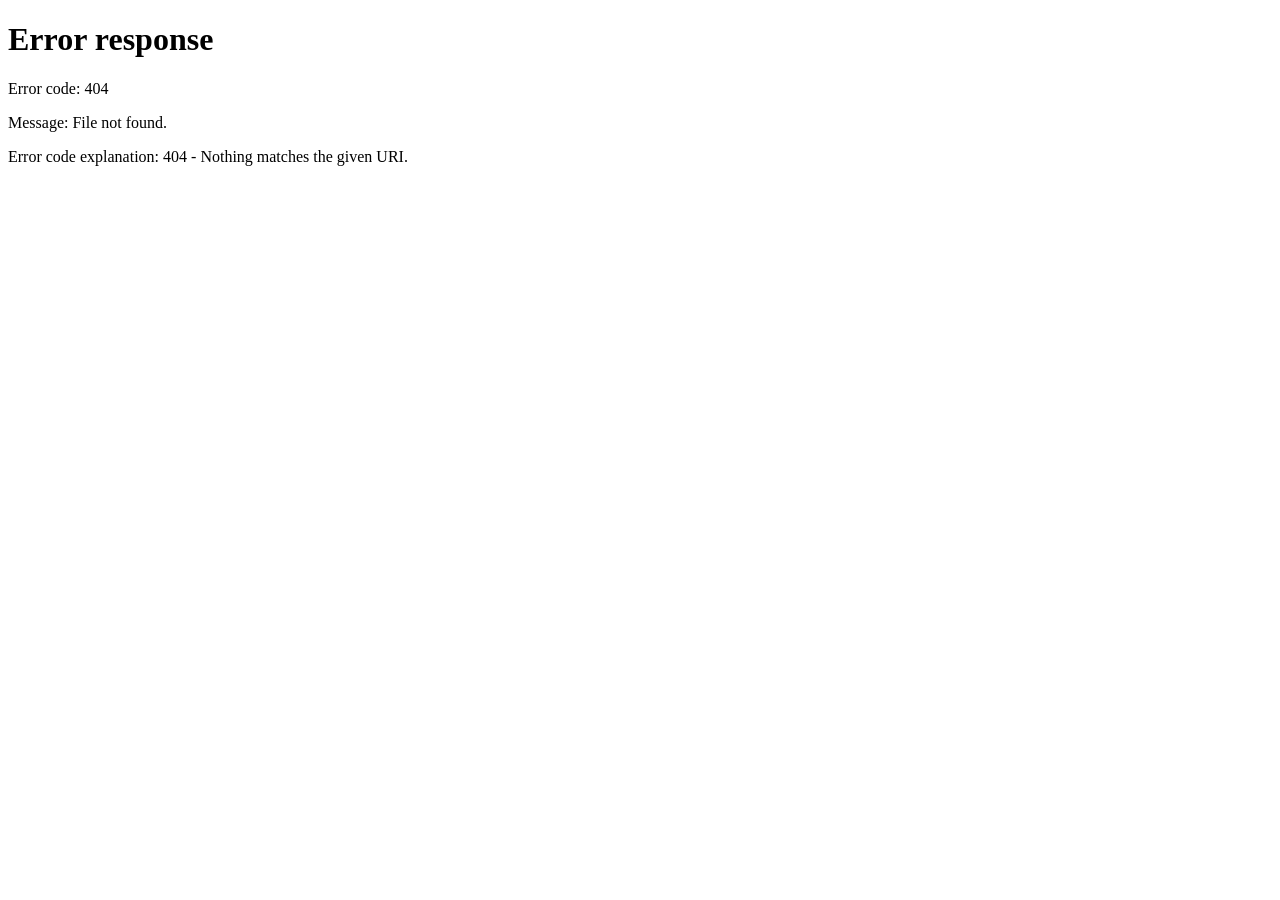
==== home.html @ d36d2fae "Add files via upload" ====
<!DOCTYPE html>
<html lang="en">
<head>
    <meta charset="UTF-8">
    <meta name="viewport" content="width=device-width, initial-scale=1.0">
    <title>Lively & Modern Web Space</title>
    <link rel="stylesheet" href="style.css">
</head>
<body>

    <header>
        <nav class="navbar">
            <div class="logo">AI Smart<span> Systems</span></div>
            <ul class="nav-links">
                <li><a href="#home">Home</a></li>
                <li><a href="#features">Features</a></li>
                <li><a href="#shop">Shop Glasses</a></li> 
                <li><a href="#contact">Contact</a></li>
                <li><a href="#" class="auth-btn" onclick="handleLogout(event)" style="background-color: #d32f2f;">Logout</a></li>
            </ul>
        </nav>
    </header>
    
    <section id="home" class="hero">
        <div class="hero-content">
            <h1>Innovating for a Better <span class="highlight">Tomorrow</span></h1>
            <p>Using data analytics, artificial intelligence, and smart technologies to solve real-world challenges.</p>
            <button class="cta-btn" onclick="celebrate()">Explore Our Work</button>
        </div>
    </section>

    <section id="features" class="features">
        <h2>What We Focus On</h2>
        <div class="grid">
            <div class="card">
                <h3>Artificial Intelligence</h3>
                <p>Building intelligent automation and real-time assistive systems to empower communities.</p>
            </div>
            <div class="card">
                <h3>Data Analytics</h3>
                <p>Transforming complex information into actionable data driven insights.</p>
            </div>
            <div class="card">
                <h3>Smart Systems</h3>
                <p>Developing hardware and software integrations for impactful technology solutions.</p>
            </div>
        </div>
    </section>

    <section id="shop" class="shop-section">
        <h2>Experience the Future</h2>
        <p class="section-subtitle">Get your hands on our flagship Smart Glasses today.</p>
        
        <div class="product-container">
            <div class="product-card">
                <div class="product-badge">Best Seller</div>
                <img src="https://images.unsplash.com/photo-1572635196237-14b3f281503f?auto=format&fit=crop&w=500&q=80" alt="Smart Glasses" class="product-image">
                <div class="product-details">
                    <h3>Munyeks Pro AI Smart Glasses For Visually Impaired</h3>
                    <p class="product-description">Heads-up AR display, real-time AI translation, and built-in voice command assistant. Sleek, lightweight, and powerful.</p>
                    <div class="product-price">
                        <span class="price" id="basePrice" data-price="150.00">$150.00</span>
                    </div>
                    <button class="buy-btn" onclick="openCheckout()">Purchase Now</button>
                </div>
            </div>
        </div>
    </section>

    <div id="checkoutModal" class="modal">
        <div class="modal-content">
            <span class="close-btn" onclick="closeCheckout()">&times;</span>
            <h2>Complete Your Purchase</h2>
            <p class="payment-instruction">Please send your mobile payment to M-Pesa: <strong>0729370661</strong></p>
            
            <form id="checkoutForm" onsubmit="handleCheckoutSubmit(event)">
                <label for="quantity">Number of Items:</label>
                <input type="number" id="quantity" min="1" value="1" oninput="calculateTotal()" required>

                <label for="color">Choose Color:</label>
                <select id="color" required>
                    <option value="Matte Black">Matte Black</option>
                    <option value="Cyber Silver">Cyber Silver</option>
                    <option value="Future White">Future White</option>
                </select>

                <label for="location">Current Delivery Location:</label>
                <input type="text" id="location" placeholder="Street, City, Postal Code" required>

                <label for="M-pesaCode">M-Pesa Confirmation Code:</label>
                <input type="text" id="M-pesaCode" placeholder="Confirmation Code" required style="text-transform: uppercase;">

                <label for="totalAmount">Total Amount (USD):</label>
                <input type="text" id="totalAmount" value="$150.00" readonly>

                <button type="submit" class="submit-btn">Confirm Payment & Order</button>
            </form>
        </div>
    </div>

    <section id="contact" class="contact">
        <h2>Get In Touch</h2>
        <p>Have an initiative, idea, or project you'd like to collaborate on? Let's connect.</p>
        <form id="contactForm" onsubmit="handleFormSubmit(event)">
            <input type="text" placeholder="Your Name" required>
            <input type="email" placeholder="Your Email" required>
            <textarea placeholder="Your Message" rows="5" required></textarea>
            <button type="submit" class="submit-btn">Send Message</button>
        </form>
    </section>

    <footer>
        <p>&copy; 2026 Innovation Hub. All Rights Reserved.</p>
    </footer>

    <script src="script.js"></script>
</body>
</html>
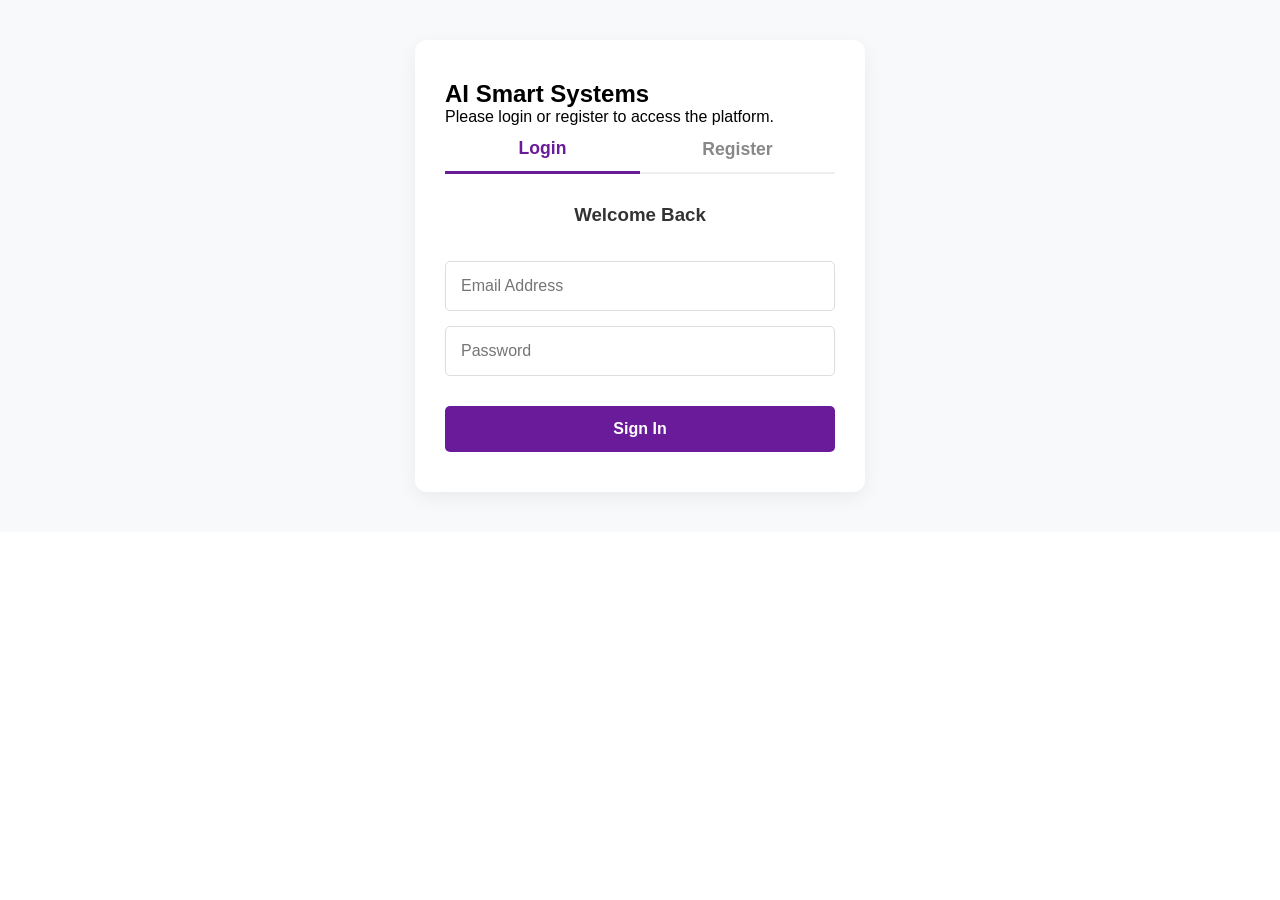
==== commit 66ac8701: "Update home.html" ====
--- a/home.html
+++ b/home.html
@@ -3,7 +3,7 @@
 <head>
     <meta charset="UTF-8">
     <meta name="viewport" content="width=device-width, initial-scale=1.0">
-    <title>Lively & Modern Web Space</title>
+    <title>Munyeks AI Smart Systems</title>
     <link rel="stylesheet" href="style.css">
 </head>
 <body>
@@ -115,4 +115,4 @@
 
     <script src="script.js"></script>
 </body>
-</html>+</html>
--- a/style.css
+++ b/style.css
@@ -0,0 +1,421 @@
+/* Global Reset & Smooth Scroll */
+* {
+    margin: 0;
+    padding: 0;
+    box-sizing: border-box;
+    font-family: 'Segoe UI', Tahoma, Geneva, Verdana, sans-serif;
+}
+html {
+    scroll-behavior: smooth;
+}
+
+/* Dynamic Colors */
+:root {
+    --primary-color: #6a1b9a; /* Deep Purple */
+    --accent-color: #ff9100;  /* Vibrant Orange */
+    --bg-light: #f8f9fa;
+    --text-dark: #333;
+}
+
+/* Header & Navbar */
+header {
+    background-color: #ffffff;
+    box-shadow: 0 4px 6px rgba(0,0,0,0.05);
+    position: sticky;
+    top: 0;
+    z-index: 1000;
+}
+.navbar {
+    display: flex;
+    justify-content: space-between;
+    align-items: center;
+    max-width: 1200px;
+    margin: 0 auto;
+    padding: 20px;
+}
+.logo {
+    font-size: 24px;
+    font-weight: bold;
+    color: var(--text-dark);
+}
+.logo span {
+    color: var(--primary-color);
+}
+.nav-links {
+    list-style: none;
+    display: flex;
+    align-items: center; /* Keeps button aligned with links */
+    gap: 20px;
+}
+.nav-links a {
+    text-decoration: none;
+    color: var(--text-dark);
+    font-weight: 600;
+    transition: color 0.3s;
+}
+.nav-links a:hover {
+    color: var(--primary-color);
+}
+
+/* Special styling for Navbar Auth Button */
+.auth-btn {
+    background-color: var(--primary-color);
+    color: white !important; /* Forces text to stay white */
+    padding: 8px 18px;
+    border-radius: 20px;
+    transition: background-color 0.3s, transform 0.2s !important;
+}
+.auth-btn:hover {
+    background-color: #4a148c;
+    transform: translateY(-2px);
+}
+
+/* Hero Section with Vibrant Background */
+.hero {
+    background: linear-gradient(135deg, #6a1b9a 0%, #a83279 100%);
+    color: white;
+    height: 80vh;
+    display: flex;
+    align-items: center;
+    justify-content: center;
+    text-align: center;
+    padding: 20px;
+}
+.hero-content h1 {
+    font-size: 3rem;
+    margin-bottom: 20px;
+}
+.highlight {
+    color: var(--accent-color);
+}
+.hero-content p {
+    font-size: 1.2rem;
+    max-width: 600px;
+    margin: 0 auto 30px;
+    opacity: 0.9;
+}
+.cta-btn {
+    background-color: var(--accent-color);
+    color: white;
+    border: none;
+    padding: 12px 30px;
+    font-size: 1.1rem;
+    font-weight: bold;
+    border-radius: 25px;
+    cursor: pointer;
+    transition: transform 0.2s, background-color 0.3s;
+}
+.cta-btn:hover {
+    transform: scale(1.05);
+    background-color: #e68200;
+}
+
+/* Features Grid with Animation on Hover */
+.features {
+    padding: 80px 20px;
+    background-color: var(--bg-light);
+    text-align: center;
+}
+.features h2 {
+    margin-bottom: 40px;
+    font-size: 2.2rem;
+}
+.grid {
+    display: grid;
+    grid-template-columns: repeat(auto-fit, minmax(300px, 1fr));
+    gap: 30px;
+    max-width: 1200px;
+    margin: 0 auto;
+}
+.card {
+    background: white;
+    padding: 40px 20px;
+    border-radius: 10px;
+    box-shadow: 0 4px 15px rgba(0,0,0,0.05);
+    transition: transform 0.3s, box-shadow 0.3s;
+}
+.card:hover {
+    transform: translateY(-10px);
+    box-shadow: 0 10px 25px rgba(106, 27, 154, 0.15);
+}
+.card h3 {
+    color: var(--primary-color);
+    margin-bottom: 15px;
+}
+
+/* Shop Section Styling */
+.shop-section {
+    padding: 80px 20px;
+    background-color: #ffffff;
+    text-align: center;
+}
+.shop-section h2 {
+    font-size: 2.2rem;
+    margin-bottom: 10px;
+}
+.section-subtitle {
+    color: #666;
+    margin-bottom: 40px;
+}
+.product-container {
+    display: flex;
+    justify-content: center;
+    max-width: 1200px;
+    margin: 0 auto;
+}
+.product-card {
+    background: white;
+    max-width: 450px;
+    border-radius: 15px;
+    overflow: hidden; /* Ensures image corners match card radius */
+    box-shadow: 0 8px 25px rgba(0,0,0,0.08);
+    position: relative;
+    transition: transform 0.3s;
+}
+.product-card:hover {
+    transform: translateY(-5px);
+}
+.product-badge {
+    position: absolute;
+    top: 15px;
+    left: 15px;
+    background-color: var(--accent-color);
+    color: white;
+    padding: 5px 12px;
+    font-weight: bold;
+    font-size: 0.8rem;
+    border-radius: 20px;
+}
+.product-image {
+    width: 100%;
+    height: 280px;
+    object-fit: cover;
+}
+.product-details {
+    padding: 30px 25px;
+    text-align: left;
+}
+.product-details h3 {
+    font-size: 1.5rem;
+    color: var(--text-dark);
+    margin-bottom: 10px;
+}
+.product-description {
+    color: #666;
+    font-size: 0.95rem;
+    line-height: 1.5;
+    margin-bottom: 20px;
+}
+.product-price {
+    margin-bottom: 20px;
+}
+.price {
+    font-size: 1.6rem;
+    font-weight: bold;
+    color: var(--primary-color);
+}
+.buy-btn {
+    background-color: var(--accent-color);
+    color: white;
+    border: none;
+    width: 100%;
+    padding: 14px;
+    font-size: 1.1rem;
+    font-weight: bold;
+    border-radius: 8px;
+    cursor: pointer;
+    transition: background-color 0.3s;
+}
+.buy-btn:hover {
+    background-color: #e68200;
+}
+
+/* Authentication Section (Optimized for standalone index.html layout) */
+.auth-section {
+    padding: 40px 20px;
+    background-color: var(--bg-light);
+    display: flex;
+    justify-content: center;
+    align-items: center;
+    width: 100%;
+}
+.auth-container {
+    background: white;
+    width: 100%;
+    max-width: 450px;
+    padding: 40px 30px;
+    border-radius: 12px;
+    box-shadow: 0 6px 20px rgba(0,0,0,0.06);
+}
+.auth-tabs {
+    display: flex;
+    border-bottom: 2px solid #eee;
+    margin-bottom: 30px;
+}
+.tab-link {
+    flex: 1;
+    background: none;
+    border: none;
+    padding: 12px;
+    font-size: 1.1rem;
+    font-weight: 600;
+    color: #888;
+    cursor: pointer;
+    transition: color 0.3s, border-color 0.3s;
+}
+.tab-link.active {
+    color: var(--primary-color);
+    border-bottom: 3px solid var(--primary-color);
+    margin-bottom: -2px; /* Smooth overlay over container border */
+}
+.auth-container h3 {
+    margin-bottom: 20px;
+    color: var(--text-dark);
+    text-align: center;
+}
+.auth-submit-btn {
+    background-color: var(--primary-color);
+    color: white;
+    border: none;
+    width: 100%; /* Ensures full box dimension alignment */
+    padding: 14px;
+    font-size: 1rem;
+    font-weight: bold;
+    border-radius: 5px;
+    cursor: pointer;
+    margin-top: 15px;
+    transition: background-color 0.3s, transform 0.1s;
+}
+.auth-submit-btn:hover {
+    background-color: #4a148c;
+}
+.auth-submit-btn:active {
+    transform: scale(0.98);
+}
+
+/* Contact Form Layout */
+.contact {
+    padding: 80px 20px;
+    text-align: center;
+    max-width: 600px;
+    margin: 0 auto;
+}
+.contact h2 { margin-bottom: 15px; }
+.contact p { margin-bottom: 30px; color: #666; }
+
+form {
+    display: flex;
+    flex-direction: column;
+    gap: 15px;
+}
+input, textarea, select {
+    width: 100%;
+    padding: 15px;
+    border: 1px solid #ddd;
+    border-radius: 5px;
+    font-size: 1rem;
+    transition: border-color 0.2s, box-shadow 0.2s;
+    outline: none;
+}
+/* Enhanced dynamic focus glow ring */
+input:focus, textarea:focus, select:focus {
+    border-color: var(--primary-color);
+    box-shadow: 0 0 0 3px rgba(106, 27, 154, 0.15);
+}
+
+.submit-btn {
+    background-color: var(--primary-color);
+    color: white;
+    border: none;
+    padding: 15px;
+    font-size: 1rem;
+    font-weight: bold;
+    border-radius: 5px;
+    cursor: pointer;
+    transition: background-color 0.3s;
+}
+.submit-btn:hover {
+    background-color: #4a148c;
+}
+
+/* Footer styling */
+footer {
+    background-color: #222;
+    color: white;
+    text-align: center;
+    padding: 20px;
+    font-size: 0.9rem;
+}
+
+/* Checkout Modal Design styling */
+.modal {
+    display: none; /* Hidden by default */
+    position: fixed; 
+    z-index: 2000; /* Stays on top of navigation bars */
+    left: 0;
+    top: 0;
+    width: 100%; 
+    height: 100%; 
+    background-color: rgba(0,0,0,0.5); /* Dimmed background layer */
+    overflow: auto;
+    padding-top: 60px;
+}
+
+.modal-content {
+    background-color: #ffffff;
+    margin: 5% auto; 
+    padding: 30px;
+    border-radius: 12px;
+    width: 90%;
+    max-width: 500px;
+    box-shadow: 0 5px 25px rgba(0,0,0,0.2);
+    position: relative;
+    text-align: left;
+}
+
+.close-btn {
+    position: absolute;
+    right: 20px;
+    top: 15px;
+    color: #aaa;
+    font-size: 28px;
+    font-weight: bold;
+    cursor: pointer;
+    transition: color 0.2s;
+}
+
+.close-btn:hover {
+    color: var(--text-dark);
+}
+
+.modal-content h2 {
+    color: var(--primary-color);
+    margin-bottom: 5px;
+}
+
+.payment-instruction {
+    background-color: #e8f5e9;
+    color: #2e7d32;
+    padding: 12px;
+    border-radius: 6px;
+    font-size: 0.95rem;
+    margin-bottom: 20px;
+    border-left: 4px solid #4caf50;
+}
+
+.modal-content label {
+    font-weight: 600;
+    font-size: 0.9rem;
+    color: #555;
+    margin-top: 10px;
+    display: block;
+    text-align: left;
+}
+
+/* Make total amount input look distinctly like a locked field */
+#totalAmount {
+    background-color: #eee;
+    font-weight: bold;
+    color: var(--primary-color);
+    cursor: not-allowed;
+}
